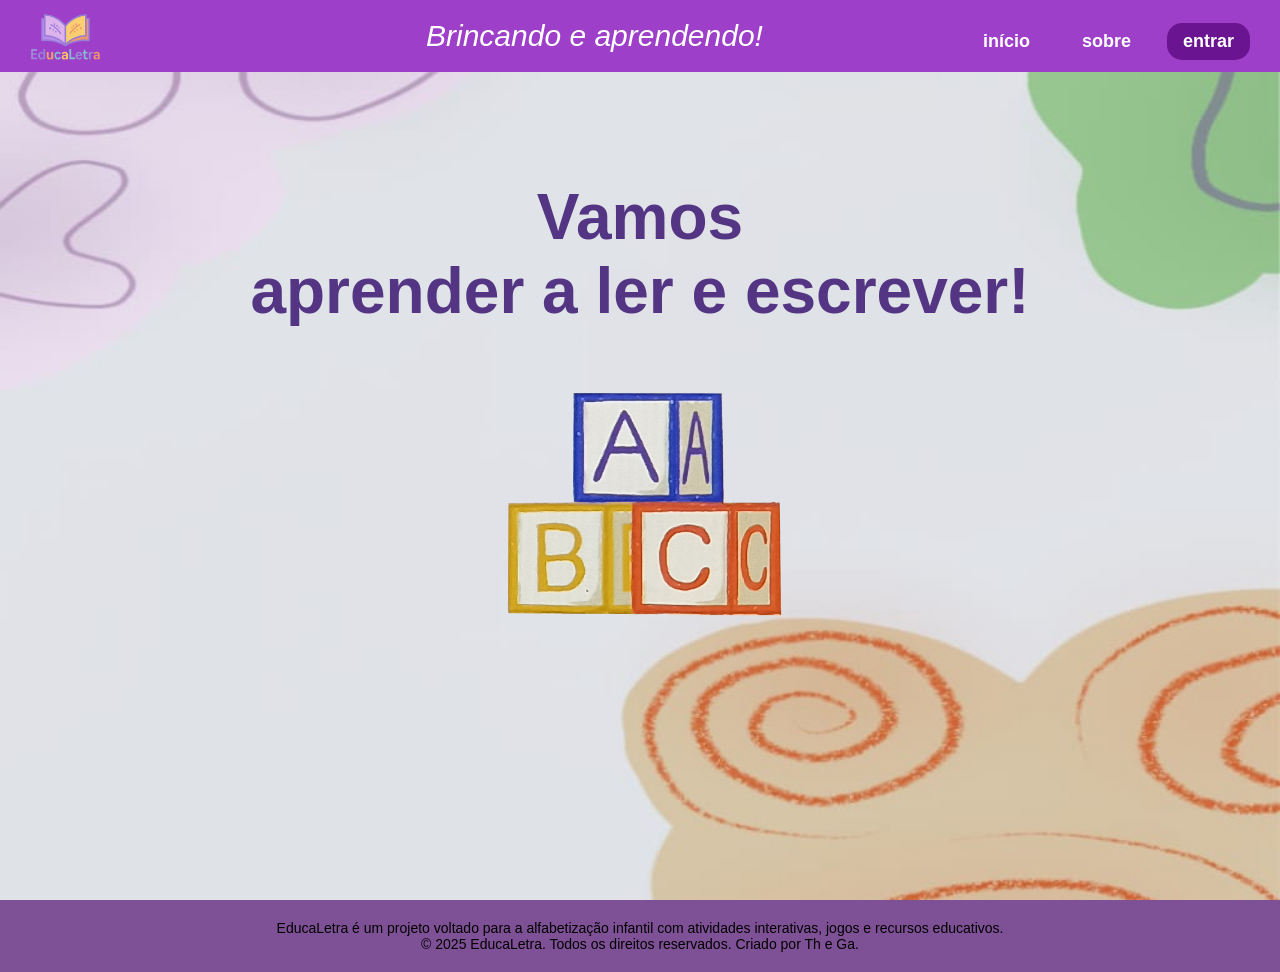
==== index.html @ 536e9003 "Add files via upload" ====
<!DOCTYPE html>
<html lang="pt-br">
<head>
  <meta charset="UTF-8" />
  <meta name="viewport" content="width=device-width, initial-scale=1.0" />
  <title>EducaLetra</title>

  <!-- Ícone da aba -->
  <link rel="icon" href="imagem/logo.png" type="image/png" />
  <link rel="stylesheet" href="style.css" />
</head>
<body>
  <!-- BARRA FIXA NO TOPO -->
  <div class="top-bar">
    
    <!-- LOGO À ESQUERDA -->
    <div class="logo">
      <img src="imagem/logoletra.png" alt="Logo do EducaLetra" />
    </div>

    <!-- SUBTÍTULO CENTRAL -->
    <div class="subtitle">Brincando e aprendendo!</div>

    <!-- BOTÕES DE NAVEGAÇÃO -->
    <nav>
      <!-- Rola para o topo -->
      <button class="nav" onclick="reiniciarPagina()">início</button>

      <!-- Rola até o rodapé -->
      <button class="nav" onclick="document.getElementById('footer').scrollIntoView({ behavior: 'smooth' })">sobre</button>

      <!-- Exibe o formulário -->
      <button class="nav entrar" onclick="mostrarFormulario()">entrar</button>
    </nav>
  </div>

  <!-- CONTEÚDO PRINCIPAL -->
  <div class="container">
    
    <!-- LADO ESQUERDO: texto de boas-vindas ou formulário -->
    <div class="left" id="leftSide">

      <!-- TEXTO INICIAL (visível por padrão) -->
      <div class="intro-text" id="introText">
        <h2>Bem-vindo ao EducaLetra!</h2>
        <p>
          Um site interativo para ajudar na alfabetização de crianças de forma
          divertida e educativa. Aqui você encontrará jogos, atividades e
          desafios pensados para tornar o aprendizado mais leve e encantador!
        </p>
      </div>

      <!-- FORMULÁRIO (invisível inicialmente) -->
      <form class="formulario" id="formulario">
  <h3 id="formTitulo">Entrar</h3>

  <!-- Campos de nome e sobrenome (visíveis apenas no cadastro) -->
  <div class="inputs" id="cadastroCampos" style="display: none;">
    <input type="text" id="nome" placeholder="Nome" />
    <input type="text" id="sobrenome" placeholder="Sobrenome" />
  </div>

  <!-- E-mail e senha -->
  <input type="email" id="email" placeholder="E-mail" required />
  <input type="password" id="senha" placeholder="Senha" required />

  <!-- Botão -->
  <button type="submit" id="botaoForm">Entrar</button>

  <!-- Alternar entre login e cadastro -->
  <p id="alternarTexto">Não possui conta? <a href="#" id="alternarLink">Criar conta</a></p>

  <!-- Mensagem de erro -->
<p id="mensagemErro" class="erro"></p>
</form>
    </div>

    <!-- LADO DIREITO: imagem e chamada para ação -->
<div class="right">
  <div class="right-content">
    <h1>Vamos <br /> aprender a ler e escrever!</h1>
    <img src="imagem/blocoEduca.png" alt="Blocos ABC" class="abc-img" />
  </div>
</div>
  </div>

  <!-- RODAPÉ -->
  <footer id="footer">
    <p>EducaLetra é um projeto voltado para a alfabetização infantil com atividades interativas, jogos e recursos educativos.</p>
    <p>© 2025 EducaLetra. Todos os direitos reservados. Criado por Th e Ga.</p>
  </footer>

  
  <script>
    // Exibe o formulário e esconde o texto inicial
    function mostrarFormulario() {
      document.getElementById("introText").style.display = "none";
      document.getElementById("formulario").classList.add("active");
    }

    // Volta ao texto inicial e esconde o formulário
    function reiniciarPagina() {
      document.getElementById("introText").style.display = "block";
      document.getElementById("formulario").classList.remove("active");
    }

  const formulario = document.getElementById("formulario");
  const cadastroCampos = document.getElementById("cadastroCampos");
  const formTitulo = document.getElementById("formTitulo");
  const botaoForm = document.getElementById("botaoForm");
  const alternarTexto = document.getElementById("alternarTexto");
  const alternarLink = document.getElementById("alternarLink");
  const mensagemErro = document.getElementById("mensagemErro");

  let modoCadastro = false;

  // Alternar entre entrar e criar conta
  function atualizarInterfaceCadastro() {
    cadastroCampos.style.display = modoCadastro ? "flex" : "none";
    formTitulo.textContent = modoCadastro ? "Criar Conta" : "Entrar";
    botaoForm.textContent = modoCadastro ? "Criar Conta" : "Entrar";
    alternarTexto.innerHTML = modoCadastro
      ? 'Já tem conta? <a href="#" id="alternarLink">Entrar</a>'
      : 'Não possui conta? <a href="#" id="alternarLink">Criar conta</a>';
    mensagemErro.textContent = "";

    // Reaplica o listener
    document.getElementById("alternarLink").addEventListener("click", (e) => {
      e.preventDefault();
      modoCadastro = !modoCadastro;
      atualizarInterfaceCadastro();
    });
  }

  alternarLink.addEventListener("click", (e) => {
    e.preventDefault();
    modoCadastro = !modoCadastro;
    atualizarInterfaceCadastro();
  });

  // LocalStorage helpers
  function getUsuarios() {
    return JSON.parse(localStorage.getItem("usuarios") || "[]");
  }

  function salvarUsuario(usuario) {
    const usuarios = getUsuarios();
    usuarios.push(usuario);
    localStorage.setItem("usuarios", JSON.stringify(usuarios));
  }

  formulario.addEventListener("submit", (e) => {
    e.preventDefault();

    const email = document.getElementById("email").value.trim();
    const senha = document.getElementById("senha").value.trim();

    if (modoCadastro) {
      // Cadastro
      const nome = document.getElementById("nome").value.trim();
      const sobrenome = document.getElementById("sobrenome").value.trim();

      if (!nome || !sobrenome || !email || !senha) {
        mensagemErro.textContent = "Preencha todos os campos.";
        return;
      }

      const usuarios = getUsuarios();
      if (usuarios.find((u) => u.email === email)) {
        mensagemErro.textContent = "E-mail já cadastrado.";
        return;
      }

      salvarUsuario({ nome, sobrenome, email, senha, pontuacao: 0 });
      alert("Conta criada com sucesso!");
      modoCadastro = false;
      formulario.reset();
      atualizarInterfaceCadastro();
    } else {
      // Login
      const usuarios = getUsuarios();
      const usuario = usuarios.find((u) => u.email === email && u.senha === senha);

      if (!usuario) {
        mensagemErro.textContent = "E-mail ou senha incorretos ou conta não cadastrada.";
        return;
      }

      sessionStorage.setItem("usuarioLogado", JSON.stringify(usuario));
      window.location.href = "jogos.html";
    }
  });

  // Inicializa interface
  atualizarInterfaceCadastro();
</script>


</body>
</html>
---- style.css ----
/* RESET BÁSICO: remove margens, paddings e define fonte padrão */
* {
  margin: 0;
  padding: 0;
  box-sizing: border-box;
  font-family: 'Arial', sans-serif;
}

/* Fundo geral da página */
body {
  background-color: #fdfdfd;
}

/* BARRA FIXA NO TOPO */
.top-bar {
  background-color: #9e3fca;
  color: white;
  display: flex;
  justify-content: space-between;
  align-items: center;
  padding: 1px 30px;
  position: fixed;
  top: 0;
  width: 100%;
  z-index: 1000;
}

/* LOGO E TÍTULO À ESQUERDA */
.top-bar .logo {
  display: flex;
  align-items: center;
}

.top-bar .logo img {
  height: 70px;
}

.top-bar h1 {
  font-size: 24px;
}

/* SUBTÍTULO CENTRAL */
.top-bar .subtitle {
  font-size: 30px;
  margin-left: 10%;
  font-style: italic;
}

/* NAVEGAÇÃO À DIREITA */
.top-bar nav {
  display: flex;
  gap: 20px;
}

.top-bar button.nav {
  background: none;
  border: none;
  color: white;
  font-size: 18px;
  cursor: pointer;
  padding: 8px 16px;
  border-radius: 15px;
  transition: background-color 0.3s;
}

.top-bar button.nav:hover {
  background-color: rgba(255, 255, 255, 0.2);
}

/* BOTÃO ESPECIAL "ENTRAR" */
.top-bar button.entrar {
  background-color: #6a1492;
}

/* CONTAINER PRINCIPAL */
.container {
  display: flex;
  height: calc(100vh - 60px); /* altura menos a barra */
  margin-top: 60px;
}

/* LADOS ESQUERDO E DIREITO */
.left, .right {
  width: 50%;
  padding: 40px;
}

/* LADO ESQUERDO (TEXTO E FORMULÁRIO) */
.left {
  background: white;
  display: flex;
  flex-direction: column;
  justify-content: center;
}

/* TEXTO INICIAL VISÍVEL */
.intro-text {
  display: block;
}

/* FORMULÁRIO (ESCONDIDO INICIALMENTE) */
.formulario {
  display: none;
  flex-direction: column;
}

/* FORMULÁRIO ATIVO (VISÍVEL) */
.formulario.active {
   position: absolute;
  top: 50%;
  left: 50%;
  transform: translate(-50%, -50%) scale(1.3);
  background: #f8f5ee;
  padding: 30px;
  border-radius: 20px;
  box-shadow: 0 0 20px rgba(0,0,0,0.2);
  z-index: 10;
  display: flex;
  flex-direction: column;
  align-items: center;
}

/* INPUTS DE NOME LADO A LADO */
.inputs {
  display: flex;
  gap: 10px;
  margin-bottom: 15px;
  width: 50%;
}

/* CAMPOS DE INPUT */
input {
  padding: 10px;
  border-radius: 20px;
  border: 1px solid #2e023f;
  width: 50%;
}

/* BOTÕES PADRÃO */
button {
  background: #7607aa;
  color: white;
  padding: 10px 25px;
  width: 50%;
  border: none;
  border-radius: 20px;
  cursor: pointer;
  font-weight: bold;
  margin-top: 10px;
  transition: background-color 0.3s;
}

button:hover {
  background: #6a1a93;
}

/*(IMAGEM DE FUNDO) */
.right {
  background-image: url('imagem/fundo.png');
  background-size: cover;
  background-position: center;
  background-repeat: no-repeat;
  background-attachment: fixed;
  height: 100vh;
  width: 100vw;
  position: absolute;
  top: 0;
  right: 0;
  z-index: 0;
}


/* CONTEÚDO SOBREPOSTO À IMAGEM */
.right-content {
  position: relative;
  z-index: 1;
  text-align: center;
  color: white;
  padding: 100px;
}


/* TÍTULO PRINCIPAL */
h1 {
  color: #543583;
  font-size: 4em;
  margin: 40px 0 10px;
}

/* IMAGEM DOS BLOCOS ABC */
.abc-img {
  width: 300px;
  margin-top: 20px;
}

.formulario {
  z-index: 1;
  align-items: center;transform: scale(1.4);
}
/* TÍTULO DO FORMULÁRIO */
.formulario h3 {
  margin-bottom: 10px;
}

/* RODAPÉ */
footer {
  background-color: #7e5095;
  padding: 20px;
  text-align: center;
  font-size: 14px;
}

/* RESPONSIVIDADE BÁSICA */
@media (max-width: 768px) {
  .container {
    flex-direction: column;
    height: auto;
    margin-top: 120px;
  }

  .left, .right {
    width: 100%;
    padding: 20px;
  }

  .right-content h1 {
    font-size: 2em;
  }

  .top-bar {
    flex-wrap: wrap;
    padding: 15px 20px;
    height: auto;
  }

  .top-bar .subtitle {
    order: 3;
    width: 100%;
    margin-top: 8px;
    font-size: 16px;
    text-align: center;
  }

  .top-bar nav {
    order: 2;
    width: 100%;
    justify-content: center;
    margin-top: 8px;
  }

  .top-bar .logo {
    order: 1;
  }
}
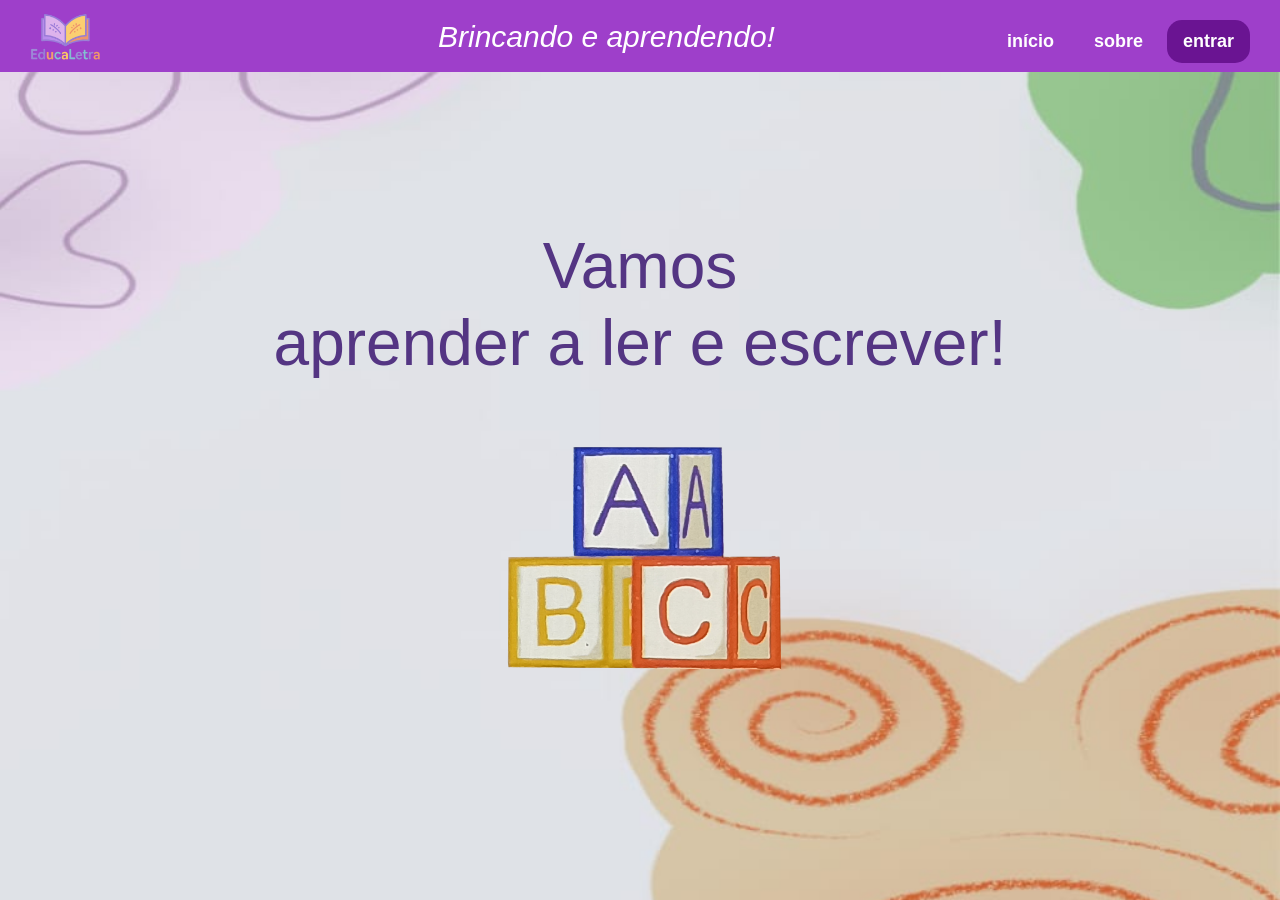
==== commit 5c0a849f: "Integrate Bootstrap 5 and enhance layout Added Bootstrap 5 for styling and improved layout." ====
--- a/index.html
+++ b/index.html
@@ -7,81 +7,87 @@
 
   <!-- Ícone da aba -->
   <link rel="icon" href="imagem/logo.png" type="image/png" />
+
+  <!-- Bootstrap 5 -->
+  <link
+    href="https://cdn.jsdelivr.net/npm/bootstrap@5.3.3/dist/css/bootstrap.min.css"
+    rel="stylesheet"
+  />
+
   <link rel="stylesheet" href="style.css" />
 </head>
 <body>
+
   <!-- BARRA FIXA NO TOPO -->
-  <div class="top-bar">
-    
-    <!-- LOGO À ESQUERDA -->
+  <div class="top-bar d-flex justify-content-between align-items-center">
+
+    <!-- LOGO -->
     <div class="logo">
       <img src="imagem/logoletra.png" alt="Logo do EducaLetra" />
     </div>
 
-    <!-- SUBTÍTULO CENTRAL -->
-    <div class="subtitle">Brincando e aprendendo!</div>
-
-    <!-- BOTÕES DE NAVEGAÇÃO -->
-    <nav>
-      <!-- Rola para o topo -->
+    <!-- SUBTÍTULO -->
+    <div class="subtitle text-center d-none d-md-block">
+      Brincando e aprendendo!
+    </div>
+
+    <!-- NAVEGAÇÃO -->
+    <nav class="d-flex gap-2">
       <button class="nav" onclick="reiniciarPagina()">início</button>
-
-      <!-- Rola até o rodapé -->
       <button class="nav" onclick="document.getElementById('footer').scrollIntoView({ behavior: 'smooth' })">sobre</button>
-
-      <!-- Exibe o formulário -->
       <button class="nav entrar" onclick="mostrarFormulario()">entrar</button>
     </nav>
+
   </div>
 
   <!-- CONTEÚDO PRINCIPAL -->
-  <div class="container">
-    
-    <!-- LADO ESQUERDO: texto de boas-vindas ou formulário -->
-    <div class="left" id="leftSide">
-
-      <!-- TEXTO INICIAL (visível por padrão) -->
-      <div class="intro-text" id="introText">
-        <h2>Bem-vindo ao EducaLetra!</h2>
-        <p>
-          Um site interativo para ajudar na alfabetização de crianças de forma
-          divertida e educativa. Aqui você encontrará jogos, atividades e
-          desafios pensados para tornar o aprendizado mais leve e encantador!
-        </p>
+  <div class="container-fluid mt-5 pt-4">
+
+    <div class="row g-0">
+
+      <!-- LADO ESQUERDO -->
+      <div class="left col-12 col-md-6 d-flex flex-column align-items-center">
+
+        <!-- TEXTO INICIAL -->
+        <div class="intro-text" id="introText">
+          <h2>Bem-vindo ao EducaLetra!</h2>
+          <p>
+            Um site interativo para ajudar na alfabetização de crianças de forma
+            divertida e educativa. Aqui você encontrará jogos, atividades e
+            desafios pensados para tornar o aprendizado mais leve e encantador!
+          </p>
+        </div>
+
+        <!-- FORMULÁRIO -->
+        <form class="formulario" id="formulario">
+          <h3 id="formTitulo">Entrar</h3>
+
+          <div class="inputs" id="cadastroCampos" style="display: none;">
+            <input type="text" id="nome" placeholder="Nome" />
+            <input type="text" id="sobrenome" placeholder="Sobrenome" />
+          </div>
+
+          <input type="email" id="email" placeholder="E-mail" required />
+          <input type="password" id="senha" placeholder="Senha" required />
+
+          <button type="submit" id="botaoForm">Entrar</button>
+
+          <p id="alternarTexto">Não possui conta? <a href="#" id="alternarLink">Criar conta</a></p>
+
+          <p id="mensagemErro" class="erro"></p>
+        </form>
+
       </div>
 
-      <!-- FORMULÁRIO (invisível inicialmente) -->
-      <form class="formulario" id="formulario">
-  <h3 id="formTitulo">Entrar</h3>
-
-  <!-- Campos de nome e sobrenome (visíveis apenas no cadastro) -->
-  <div class="inputs" id="cadastroCampos" style="display: none;">
-    <input type="text" id="nome" placeholder="Nome" />
-    <input type="text" id="sobrenome" placeholder="Sobrenome" />
-  </div>
-
-  <!-- E-mail e senha -->
-  <input type="email" id="email" placeholder="E-mail" required />
-  <input type="password" id="senha" placeholder="Senha" required />
-
-  <!-- Botão -->
-  <button type="submit" id="botaoForm">Entrar</button>
-
-  <!-- Alternar entre login e cadastro -->
-  <p id="alternarTexto">Não possui conta? <a href="#" id="alternarLink">Criar conta</a></p>
-
-  <!-- Mensagem de erro -->
-<p id="mensagemErro" class="erro"></p>
-</form>
+      <!-- LADO DIREITO (IMAGEM) -->
+      <div class="right col-12 col-md-6 d-flex justify-content-center align-items-center">
+        <div class="right-content">
+          <h1>Vamos <br /> aprender a ler e escrever!</h1>
+          <img src="imagem/blocoEduca.png" alt="Blocos ABC" class="abc-img" />
+        </div>
+      </div>
+
     </div>
-
-    <!-- LADO DIREITO: imagem e chamada para ação -->
-<div class="right">
-  <div class="right-content">
-    <h1>Vamos <br /> aprender a ler e escrever!</h1>
-    <img src="imagem/blocoEduca.png" alt="Blocos ABC" class="abc-img" />
-  </div>
-</div>
   </div>
 
   <!-- RODAPÉ -->
@@ -90,111 +96,105 @@
     <p>© 2025 EducaLetra. Todos os direitos reservados. Criado por Th e Ga.</p>
   </footer>
 
-  
+  <!-- Bootstrap JS -->
+  <script src="https://cdn.jsdelivr.net/npm/bootstrap@5.3.3/dist/js/bootstrap.bundle.min.js"></script>
+
+  <!-- SEU SCRIPT ORIGINAL (não alterei nada) -->
   <script>
-    // Exibe o formulário e esconde o texto inicial
     function mostrarFormulario() {
       document.getElementById("introText").style.display = "none";
       document.getElementById("formulario").classList.add("active");
     }
 
-    // Volta ao texto inicial e esconde o formulário
     function reiniciarPagina() {
       document.getElementById("introText").style.display = "block";
       document.getElementById("formulario").classList.remove("active");
     }
 
-  const formulario = document.getElementById("formulario");
-  const cadastroCampos = document.getElementById("cadastroCampos");
-  const formTitulo = document.getElementById("formTitulo");
-  const botaoForm = document.getElementById("botaoForm");
-  const alternarTexto = document.getElementById("alternarTexto");
-  const alternarLink = document.getElementById("alternarLink");
-  const mensagemErro = document.getElementById("mensagemErro");
-
-  let modoCadastro = false;
-
-  // Alternar entre entrar e criar conta
-  function atualizarInterfaceCadastro() {
-    cadastroCampos.style.display = modoCadastro ? "flex" : "none";
-    formTitulo.textContent = modoCadastro ? "Criar Conta" : "Entrar";
-    botaoForm.textContent = modoCadastro ? "Criar Conta" : "Entrar";
-    alternarTexto.innerHTML = modoCadastro
-      ? 'Já tem conta? <a href="#" id="alternarLink">Entrar</a>'
-      : 'Não possui conta? <a href="#" id="alternarLink">Criar conta</a>';
-    mensagemErro.textContent = "";
-
-    // Reaplica o listener
-    document.getElementById("alternarLink").addEventListener("click", (e) => {
+    const formulario = document.getElementById("formulario");
+    const cadastroCampos = document.getElementById("cadastroCampos");
+    const formTitulo = document.getElementById("formTitulo");
+    const botaoForm = document.getElementById("botaoForm");
+    const alternarTexto = document.getElementById("alternarTexto");
+    const alternarLink = document.getElementById("alternarLink");
+    const mensagemErro = document.getElementById("mensagemErro");
+
+    let modoCadastro = false;
+
+    function atualizarInterfaceCadastro() {
+      cadastroCampos.style.display = modoCadastro ? "flex" : "none";
+      formTitulo.textContent = modoCadastro ? "Criar Conta" : "Entrar";
+      botaoForm.textContent = modoCadastro ? "Criar Conta" : "Entrar";
+      alternarTexto.innerHTML = modoCadastro
+        ? 'Já tem conta? <a href="#" id="alternarLink">Entrar</a>'
+        : 'Não possui conta? <a href="#" id="alternarLink">Criar conta</a>';
+      mensagemErro.textContent = "";
+
+      document.getElementById("alternarLink").addEventListener("click", (e) => {
+        e.preventDefault();
+        modoCadastro = !modoCadastro;
+        atualizarInterfaceCadastro();
+      });
+    }
+
+    alternarLink.addEventListener("click", (e) => {
       e.preventDefault();
       modoCadastro = !modoCadastro;
       atualizarInterfaceCadastro();
     });
-  }
-
-  alternarLink.addEventListener("click", (e) => {
-    e.preventDefault();
-    modoCadastro = !modoCadastro;
+
+    function getUsuarios() {
+      return JSON.parse(localStorage.getItem("usuarios") || "[]");
+    }
+
+    function salvarUsuario(usuario) {
+      const usuarios = getUsuarios();
+      usuarios.push(usuario);
+      localStorage.setItem("usuarios", JSON.stringify(usuarios));
+    }
+
+    formulario.addEventListener("submit", (e) => {
+      e.preventDefault();
+
+      const email = document.getElementById("email").value.trim();
+      const senha = document.getElementById("senha").value.trim();
+
+      if (modoCadastro) {
+        const nome = document.getElementById("nome").value.trim();
+        const sobrenome = document.getElementById("sobrenome").value.trim();
+
+        if (!nome || !sobrenome || !email || !senha) {
+          mensagemErro.textContent = "Preencha todos os campos.";
+          return;
+        }
+
+        const usuarios = getUsuarios();
+        if (usuarios.find((u) => u.email === email)) {
+          mensagemErro.textContent = "E-mail já cadastrado.";
+          return;
+        }
+
+        salvarUsuario({ nome, sobrenome, email, senha, pontuacao: 0 });
+        alert("Conta criada com sucesso!");
+        modoCadastro = false;
+        formulario.reset();
+        atualizarInterfaceCadastro();
+      } else {
+        const usuarios = getUsuarios();
+        const usuario = usuarios.find((u) => u.email === email && u.senha === senha);
+
+        if (!usuario) {
+          mensagemErro.textContent = "E-mail ou senha incorretos ou conta não cadastrada.";
+          return;
+        }
+
+        sessionStorage.setItem("usuarioLogado", JSON.stringify(usuario));
+        window.location.href = "jogos.html";
+      }
+    });
+
     atualizarInterfaceCadastro();
-  });
-
-  // LocalStorage helpers
-  function getUsuarios() {
-    return JSON.parse(localStorage.getItem("usuarios") || "[]");
-  }
-
-  function salvarUsuario(usuario) {
-    const usuarios = getUsuarios();
-    usuarios.push(usuario);
-    localStorage.setItem("usuarios", JSON.stringify(usuarios));
-  }
-
-  formulario.addEventListener("submit", (e) => {
-    e.preventDefault();
-
-    const email = document.getElementById("email").value.trim();
-    const senha = document.getElementById("senha").value.trim();
-
-    if (modoCadastro) {
-      // Cadastro
-      const nome = document.getElementById("nome").value.trim();
-      const sobrenome = document.getElementById("sobrenome").value.trim();
-
-      if (!nome || !sobrenome || !email || !senha) {
-        mensagemErro.textContent = "Preencha todos os campos.";
-        return;
-      }
-
-      const usuarios = getUsuarios();
-      if (usuarios.find((u) => u.email === email)) {
-        mensagemErro.textContent = "E-mail já cadastrado.";
-        return;
-      }
-
-      salvarUsuario({ nome, sobrenome, email, senha, pontuacao: 0 });
-      alert("Conta criada com sucesso!");
-      modoCadastro = false;
-      formulario.reset();
-      atualizarInterfaceCadastro();
-    } else {
-      // Login
-      const usuarios = getUsuarios();
-      const usuario = usuarios.find((u) => u.email === email && u.senha === senha);
-
-      if (!usuario) {
-        mensagemErro.textContent = "E-mail ou senha incorretos ou conta não cadastrada.";
-        return;
-      }
-
-      sessionStorage.setItem("usuarioLogado", JSON.stringify(usuario));
-      window.location.href = "jogos.html";
-    }
-  });
-
-  // Inicializa interface
-  atualizarInterfaceCadastro();
-</script>
-
+  </script>
 
 </body>
-</html>+</html>
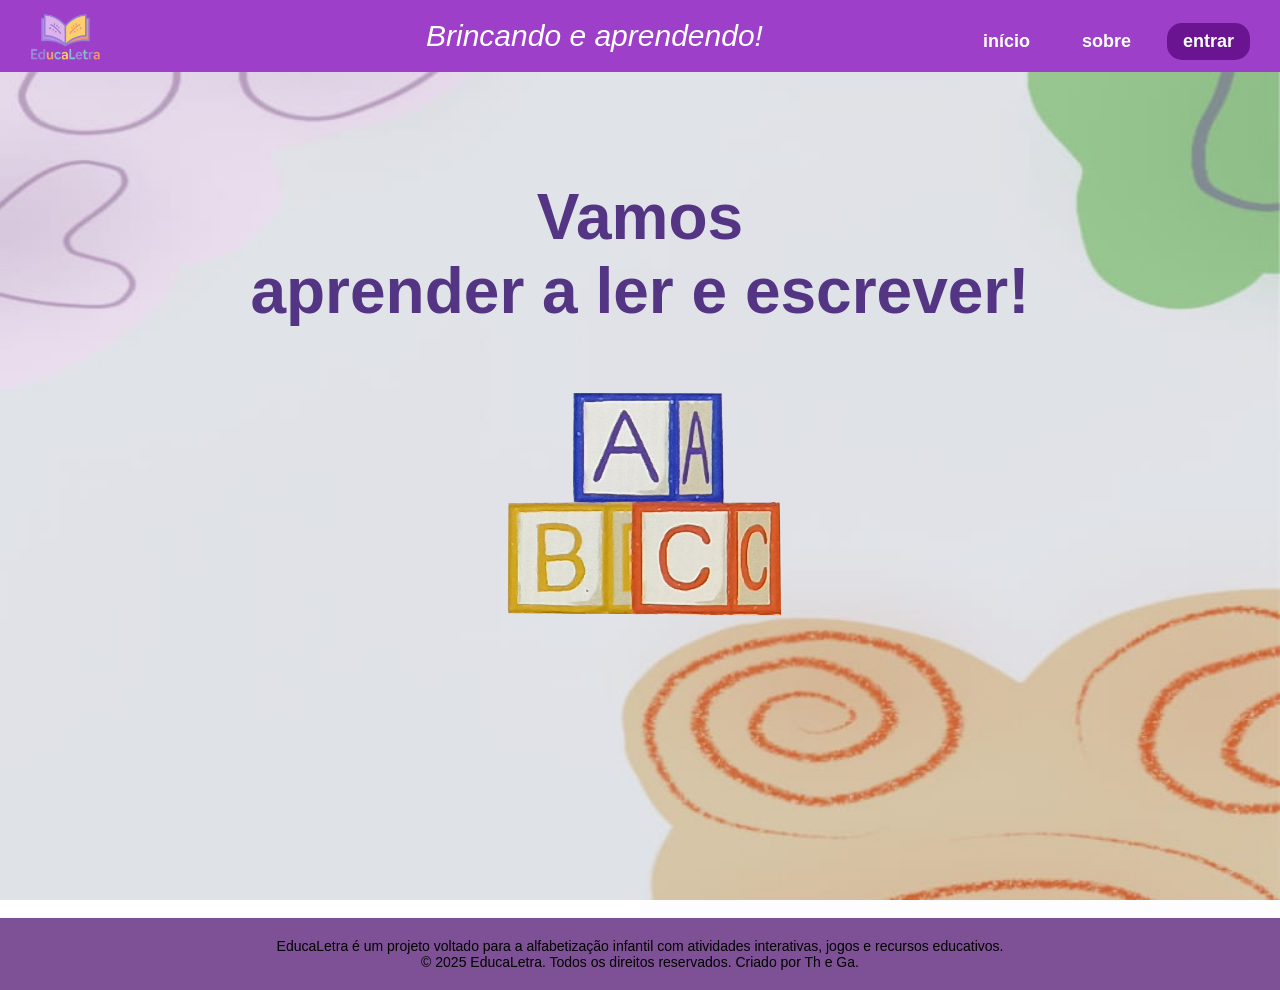
==== commit c437f06f: "Update index.html" ====
--- a/index.html
+++ b/index.html
@@ -1,4 +1,4 @@
-<!DOCTYPE html>
+index.html: <!DOCTYPE html> 
 <html lang="pt-br">
 <head>
   <meta charset="UTF-8" />
@@ -7,87 +7,81 @@
 
   <!-- Ícone da aba -->
   <link rel="icon" href="imagem/logo.png" type="image/png" />
-
-  <!-- Bootstrap 5 -->
-  <link
-    href="https://cdn.jsdelivr.net/npm/bootstrap@5.3.3/dist/css/bootstrap.min.css"
-    rel="stylesheet"
-  />
-
   <link rel="stylesheet" href="style.css" />
 </head>
 <body>
-
   <!-- BARRA FIXA NO TOPO -->
-  <div class="top-bar d-flex justify-content-between align-items-center">
-
-    <!-- LOGO -->
+  <div class="top-bar">
+    
+    <!-- LOGO À ESQUERDA -->
     <div class="logo">
       <img src="imagem/logoletra.png" alt="Logo do EducaLetra" />
     </div>
 
-    <!-- SUBTÍTULO -->
-    <div class="subtitle text-center d-none d-md-block">
-      Brincando e aprendendo!
-    </div>
-
-    <!-- NAVEGAÇÃO -->
-    <nav class="d-flex gap-2">
+    <!-- SUBTÍTULO CENTRAL -->
+    <div class="subtitle">Brincando e aprendendo!</div>
+
+    <!-- BOTÕES DE NAVEGAÇÃO -->
+    <nav>
+      <!-- Rola para o topo -->
       <button class="nav" onclick="reiniciarPagina()">início</button>
+
+      <!-- Rola até o rodapé -->
       <button class="nav" onclick="document.getElementById('footer').scrollIntoView({ behavior: 'smooth' })">sobre</button>
+
+      <!-- Exibe o formulário -->
       <button class="nav entrar" onclick="mostrarFormulario()">entrar</button>
     </nav>
-
   </div>
 
   <!-- CONTEÚDO PRINCIPAL -->
-  <div class="container-fluid mt-5 pt-4">
-
-    <div class="row g-0">
-
-      <!-- LADO ESQUERDO -->
-      <div class="left col-12 col-md-6 d-flex flex-column align-items-center">
-
-        <!-- TEXTO INICIAL -->
-        <div class="intro-text" id="introText">
-          <h2>Bem-vindo ao EducaLetra!</h2>
-          <p>
-            Um site interativo para ajudar na alfabetização de crianças de forma
-            divertida e educativa. Aqui você encontrará jogos, atividades e
-            desafios pensados para tornar o aprendizado mais leve e encantador!
-          </p>
-        </div>
-
-        <!-- FORMULÁRIO -->
-        <form class="formulario" id="formulario">
-          <h3 id="formTitulo">Entrar</h3>
-
-          <div class="inputs" id="cadastroCampos" style="display: none;">
-            <input type="text" id="nome" placeholder="Nome" />
-            <input type="text" id="sobrenome" placeholder="Sobrenome" />
-          </div>
-
-          <input type="email" id="email" placeholder="E-mail" required />
-          <input type="password" id="senha" placeholder="Senha" required />
-
-          <button type="submit" id="botaoForm">Entrar</button>
-
-          <p id="alternarTexto">Não possui conta? <a href="#" id="alternarLink">Criar conta</a></p>
-
-          <p id="mensagemErro" class="erro"></p>
-        </form>
-
+  <div class="container">
+    
+    <!-- LADO ESQUERDO: texto de boas-vindas ou formulário -->
+    <div class="left" id="leftSide">
+
+      <!-- TEXTO INICIAL (visível por padrão) -->
+      <div class="intro-text" id="introText">
+        <h2>Bem-vindo ao EducaLetra!</h2>
+        <p>
+          Um site interativo para ajudar na alfabetização de crianças de forma
+          divertida e educativa. Aqui você encontrará jogos, atividades e
+          desafios pensados para tornar o aprendizado mais leve e encantador!
+        </p>
       </div>
 
-      <!-- LADO DIREITO (IMAGEM) -->
-      <div class="right col-12 col-md-6 d-flex justify-content-center align-items-center">
-        <div class="right-content">
-          <h1>Vamos <br /> aprender a ler e escrever!</h1>
-          <img src="imagem/blocoEduca.png" alt="Blocos ABC" class="abc-img" />
-        </div>
-      </div>
-
+      <!-- FORMULÁRIO (invisível inicialmente) -->
+      <form class="formulario" id="formulario">
+  <h3 id="formTitulo">Entrar</h3>
+
+  <!-- Campos de nome e sobrenome (visíveis apenas no cadastro) -->
+  <div class="inputs" id="cadastroCampos" style="display: none;">
+    <input type="text" id="nome" placeholder="Nome" />
+    <input type="text" id="sobrenome" placeholder="Sobrenome" />
+  </div>
+
+  <!-- E-mail e senha -->
+  <input type="email" id="email" placeholder="E-mail" required />
+  <input type="password" id="senha" placeholder="Senha" required />
+
+  <!-- Botão -->
+  <button type="submit" id="botaoForm">Entrar</button>
+
+  <!-- Alternar entre login e cadastro -->
+  <p id="alternarTexto">Não possui conta? <a href="#" id="alternarLink">Criar conta</a></p>
+
+  <!-- Mensagem de erro -->
+<p id="mensagemErro" class="erro"></p>
+</form>
     </div>
+
+    <!-- LADO DIREITO: imagem e chamada para ação -->
+<div class="right">
+  <div class="right-content">
+    <h1>Vamos <br /> aprender a ler e escrever!</h1>
+    <img src="imagem/blocoEduca.png" alt="Blocos ABC" class="abc-img" />
+  </div>
+</div>
   </div>
 
   <!-- RODAPÉ -->
@@ -96,105 +90,111 @@
     <p>© 2025 EducaLetra. Todos os direitos reservados. Criado por Th e Ga.</p>
   </footer>
 
-  <!-- Bootstrap JS -->
-  <script src="https://cdn.jsdelivr.net/npm/bootstrap@5.3.3/dist/js/bootstrap.bundle.min.js"></script>
-
-  <!-- SEU SCRIPT ORIGINAL (não alterei nada) -->
+  
   <script>
+    // Exibe o formulário e esconde o texto inicial
     function mostrarFormulario() {
       document.getElementById("introText").style.display = "none";
       document.getElementById("formulario").classList.add("active");
     }
 
+    // Volta ao texto inicial e esconde o formulário
     function reiniciarPagina() {
       document.getElementById("introText").style.display = "block";
       document.getElementById("formulario").classList.remove("active");
     }
 
-    const formulario = document.getElementById("formulario");
-    const cadastroCampos = document.getElementById("cadastroCampos");
-    const formTitulo = document.getElementById("formTitulo");
-    const botaoForm = document.getElementById("botaoForm");
-    const alternarTexto = document.getElementById("alternarTexto");
-    const alternarLink = document.getElementById("alternarLink");
-    const mensagemErro = document.getElementById("mensagemErro");
-
-    let modoCadastro = false;
-
-    function atualizarInterfaceCadastro() {
-      cadastroCampos.style.display = modoCadastro ? "flex" : "none";
-      formTitulo.textContent = modoCadastro ? "Criar Conta" : "Entrar";
-      botaoForm.textContent = modoCadastro ? "Criar Conta" : "Entrar";
-      alternarTexto.innerHTML = modoCadastro
-        ? 'Já tem conta? <a href="#" id="alternarLink">Entrar</a>'
-        : 'Não possui conta? <a href="#" id="alternarLink">Criar conta</a>';
-      mensagemErro.textContent = "";
-
-      document.getElementById("alternarLink").addEventListener("click", (e) => {
-        e.preventDefault();
-        modoCadastro = !modoCadastro;
-        atualizarInterfaceCadastro();
-      });
-    }
-
-    alternarLink.addEventListener("click", (e) => {
+  const formulario = document.getElementById("formulario");
+  const cadastroCampos = document.getElementById("cadastroCampos");
+  const formTitulo = document.getElementById("formTitulo");
+  const botaoForm = document.getElementById("botaoForm");
+  const alternarTexto = document.getElementById("alternarTexto");
+  const alternarLink = document.getElementById("alternarLink");
+  const mensagemErro = document.getElementById("mensagemErro");
+
+  let modoCadastro = false;
+
+  // Alternar entre entrar e criar conta
+  function atualizarInterfaceCadastro() {
+    cadastroCampos.style.display = modoCadastro ? "flex" : "none";
+    formTitulo.textContent = modoCadastro ? "Criar Conta" : "Entrar";
+    botaoForm.textContent = modoCadastro ? "Criar Conta" : "Entrar";
+    alternarTexto.innerHTML = modoCadastro
+      ? 'Já tem conta? <a href="#" id="alternarLink">Entrar</a>'
+      : 'Não possui conta? <a href="#" id="alternarLink">Criar conta</a>';
+    mensagemErro.textContent = "";
+
+    // Reaplica o listener
+    document.getElementById("alternarLink").addEventListener("click", (e) => {
       e.preventDefault();
       modoCadastro = !modoCadastro;
       atualizarInterfaceCadastro();
     });
-
-    function getUsuarios() {
-      return JSON.parse(localStorage.getItem("usuarios") || "[]");
+  }
+
+  alternarLink.addEventListener("click", (e) => {
+    e.preventDefault();
+    modoCadastro = !modoCadastro;
+    atualizarInterfaceCadastro();
+  });
+
+  // LocalStorage helpers
+  function getUsuarios() {
+    return JSON.parse(localStorage.getItem("usuarios") || "[]");
+  }
+
+  function salvarUsuario(usuario) {
+    const usuarios = getUsuarios();
+    usuarios.push(usuario);
+    localStorage.setItem("usuarios", JSON.stringify(usuarios));
+  }
+
+  formulario.addEventListener("submit", (e) => {
+    e.preventDefault();
+
+    const email = document.getElementById("email").value.trim();
+    const senha = document.getElementById("senha").value.trim();
+
+    if (modoCadastro) {
+      // Cadastro
+      const nome = document.getElementById("nome").value.trim();
+      const sobrenome = document.getElementById("sobrenome").value.trim();
+
+      if (!nome || !sobrenome || !email || !senha) {
+        mensagemErro.textContent = "Preencha todos os campos.";
+        return;
+      }
+
+      const usuarios = getUsuarios();
+      if (usuarios.find((u) => u.email === email)) {
+        mensagemErro.textContent = "E-mail já cadastrado.";
+        return;
+      }
+
+      salvarUsuario({ nome, sobrenome, email, senha, pontuacao: 0 });
+      alert("Conta criada com sucesso!");
+      modoCadastro = false;
+      formulario.reset();
+      atualizarInterfaceCadastro();
+    } else {
+      // Login
+      const usuarios = getUsuarios();
+      const usuario = usuarios.find((u) => u.email === email && u.senha === senha);
+
+      if (!usuario) {
+        mensagemErro.textContent = "E-mail ou senha incorretos ou conta não cadastrada.";
+        return;
+      }
+
+      sessionStorage.setItem("usuarioLogado", JSON.stringify(usuario));
+      window.location.href = "jogos.html";
     }
-
-    function salvarUsuario(usuario) {
-      const usuarios = getUsuarios();
-      usuarios.push(usuario);
-      localStorage.setItem("usuarios", JSON.stringify(usuarios));
-    }
-
-    formulario.addEventListener("submit", (e) => {
-      e.preventDefault();
-
-      const email = document.getElementById("email").value.trim();
-      const senha = document.getElementById("senha").value.trim();
-
-      if (modoCadastro) {
-        const nome = document.getElementById("nome").value.trim();
-        const sobrenome = document.getElementById("sobrenome").value.trim();
-
-        if (!nome || !sobrenome || !email || !senha) {
-          mensagemErro.textContent = "Preencha todos os campos.";
-          return;
-        }
-
-        const usuarios = getUsuarios();
-        if (usuarios.find((u) => u.email === email)) {
-          mensagemErro.textContent = "E-mail já cadastrado.";
-          return;
-        }
-
-        salvarUsuario({ nome, sobrenome, email, senha, pontuacao: 0 });
-        alert("Conta criada com sucesso!");
-        modoCadastro = false;
-        formulario.reset();
-        atualizarInterfaceCadastro();
-      } else {
-        const usuarios = getUsuarios();
-        const usuario = usuarios.find((u) => u.email === email && u.senha === senha);
-
-        if (!usuario) {
-          mensagemErro.textContent = "E-mail ou senha incorretos ou conta não cadastrada.";
-          return;
-        }
-
-        sessionStorage.setItem("usuarioLogado", JSON.stringify(usuario));
-        window.location.href = "jogos.html";
-      }
-    });
-
-    atualizarInterfaceCadastro();
-  </script>
+  });
+
+  // Inicializa interface
+  atualizarInterfaceCadastro();
+</script>
+
 
 </body>
 </html>
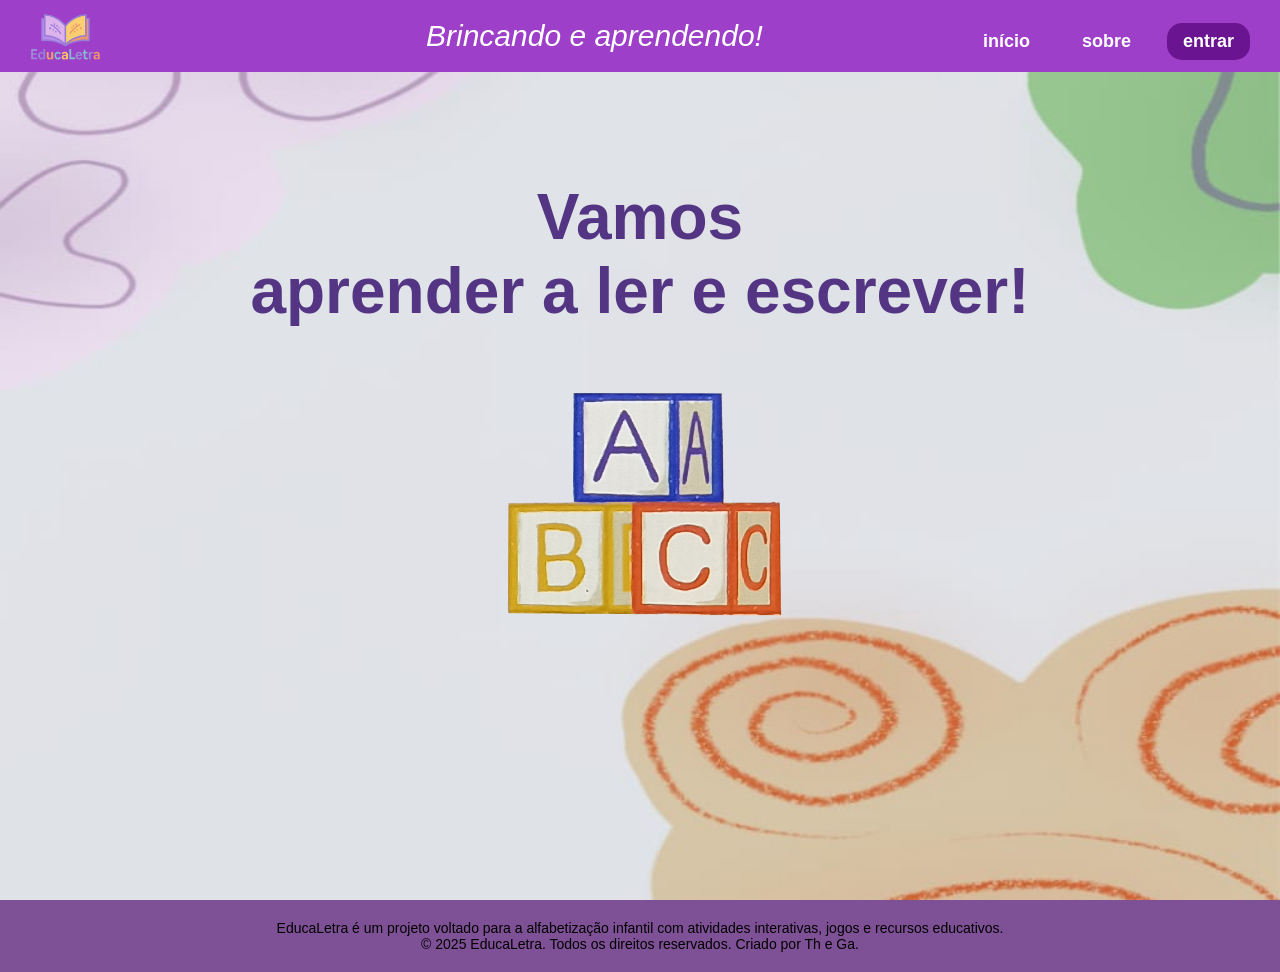
==== commit 33e49afb: "Fix HTML structure and clean up code" ====
--- a/index.html
+++ b/index.html
@@ -1,81 +1,76 @@
-index.html: <!DOCTYPE html> 
+<!DOCTYPE html>
 <html lang="pt-br">
 <head>
   <meta charset="UTF-8" />
   <meta name="viewport" content="width=device-width, initial-scale=1.0" />
   <title>EducaLetra</title>
 
-  <!-- Ícone da aba -->
+
   <link rel="icon" href="imagem/logo.png" type="image/png" />
   <link rel="stylesheet" href="style.css" />
 </head>
 <body>
-  <!-- BARRA FIXA NO TOPO -->
+
   <div class="top-bar">
     
-    <!-- LOGO À ESQUERDA -->
+   
     <div class="logo">
       <img src="imagem/logoletra.png" alt="Logo do EducaLetra" />
     </div>
 
-    <!-- SUBTÍTULO CENTRAL -->
+
     <div class="subtitle">Brincando e aprendendo!</div>
 
-    <!-- BOTÕES DE NAVEGAÇÃO -->
+  
     <nav>
-      <!-- Rola para o topo -->
+    
       <button class="nav" onclick="reiniciarPagina()">início</button>
 
-      <!-- Rola até o rodapé -->
+
       <button class="nav" onclick="document.getElementById('footer').scrollIntoView({ behavior: 'smooth' })">sobre</button>
 
-      <!-- Exibe o formulário -->
+   
       <button class="nav entrar" onclick="mostrarFormulario()">entrar</button>
     </nav>
   </div>
 
-  <!-- CONTEÚDO PRINCIPAL -->
+
   <div class="container">
     
-    <!-- LADO ESQUERDO: texto de boas-vindas ou formulário -->
+    
     <div class="left" id="leftSide">
 
-      <!-- TEXTO INICIAL (visível por padrão) -->
+    
       <div class="intro-text" id="introText">
-        <h2>Bem-vindo ao EducaLetra!</h2>
-        <p>
-          Um site interativo para ajudar na alfabetização de crianças de forma
-          divertida e educativa. Aqui você encontrará jogos, atividades e
-          desafios pensados para tornar o aprendizado mais leve e encantador!
-        </p>
+
       </div>
 
-      <!-- FORMULÁRIO (invisível inicialmente) -->
+  
       <form class="formulario" id="formulario">
   <h3 id="formTitulo">Entrar</h3>
 
-  <!-- Campos de nome e sobrenome (visíveis apenas no cadastro) -->
+ 
   <div class="inputs" id="cadastroCampos" style="display: none;">
     <input type="text" id="nome" placeholder="Nome" />
     <input type="text" id="sobrenome" placeholder="Sobrenome" />
   </div>
 
-  <!-- E-mail e senha -->
+
   <input type="email" id="email" placeholder="E-mail" required />
   <input type="password" id="senha" placeholder="Senha" required />
 
-  <!-- Botão -->
+
   <button type="submit" id="botaoForm">Entrar</button>
 
-  <!-- Alternar entre login e cadastro -->
+
   <p id="alternarTexto">Não possui conta? <a href="#" id="alternarLink">Criar conta</a></p>
 
-  <!-- Mensagem de erro -->
+
 <p id="mensagemErro" class="erro"></p>
 </form>
     </div>
 
-    <!-- LADO DIREITO: imagem e chamada para ação -->
+
 <div class="right">
   <div class="right-content">
     <h1>Vamos <br /> aprender a ler e escrever!</h1>
@@ -84,7 +79,7 @@
 </div>
   </div>
 
-  <!-- RODAPÉ -->
+
   <footer id="footer">
     <p>EducaLetra é um projeto voltado para a alfabetização infantil com atividades interativas, jogos e recursos educativos.</p>
     <p>© 2025 EducaLetra. Todos os direitos reservados. Criado por Th e Ga.</p>
@@ -98,7 +93,7 @@
       document.getElementById("formulario").classList.add("active");
     }
 
-    // Volta ao texto inicial e esconde o formulário
+    // Volta ao texto inivial e esconde o form
     function reiniciarPagina() {
       document.getElementById("introText").style.display = "block";
       document.getElementById("formulario").classList.remove("active");
@@ -124,7 +119,7 @@
       : 'Não possui conta? <a href="#" id="alternarLink">Criar conta</a>';
     mensagemErro.textContent = "";
 
-    // Reaplica o listener
+
     document.getElementById("alternarLink").addEventListener("click", (e) => {
       e.preventDefault();
       modoCadastro = !modoCadastro;
@@ -138,7 +133,7 @@
     atualizarInterfaceCadastro();
   });
 
-  // LocalStorage helpers
+
   function getUsuarios() {
     return JSON.parse(localStorage.getItem("usuarios") || "[]");
   }
@@ -191,7 +186,7 @@
     }
   });
 
-  // Inicializa interface
+
   atualizarInterfaceCadastro();
 </script>
 
--- a/style.css
+++ b/style.css
@@ -1,4 +1,4 @@
- /* RESET BÁSICO: remove margens, paddings e define fonte padrão */
+
 * {
   margin: 0;
   padding: 0;
@@ -6,12 +6,12 @@
   font-family: 'Arial', sans-serif;
 }
 
-/* Fundo geral da página */
+
 body {
   background-color: #fdfdfd;
 }
 
-/* BARRA FIXA NO TOPO */
+
 .top-bar {
   background-color: #9e3fca;
   color: white;
@@ -25,7 +25,7 @@
   z-index: 1000;
 }
 
-/* LOGO E TÍTULO À ESQUERDA */
+
 .top-bar .logo {
   display: flex;
   align-items: center;
@@ -39,14 +39,14 @@
   font-size: 24px;
 }
 
-/* SUBTÍTULO CENTRAL */
+
 .top-bar .subtitle {
   font-size: 30px;
   margin-left: 10%;
   font-style: italic;
 }
 
-/* NAVEGAÇÃO À DIREITA */
+
 .top-bar nav {
   display: flex;
   gap: 20px;
@@ -67,25 +67,25 @@
   background-color: rgba(255, 255, 255, 0.2);
 }
 
-/* BOTÃO ESPECIAL "ENTRAR" */
+
 .top-bar button.entrar {
   background-color: #6a1492;
 }
 
-/* CONTAINER PRINCIPAL */
+
 .container {
   display: flex;
-  height: calc(100vh - 60px); /* altura menos a barra */
+  height: calc(100vh - 60px);
   margin-top: 60px;
 }
 
-/* LADOS ESQUERDO E DIREITO */
+
 .left, .right {
   width: 50%;
   padding: 40px;
 }
 
-/* LADO ESQUERDO (TEXTO E FORMULÁRIO) */
+
 .left {
   background: white;
   display: flex;
@@ -93,18 +93,18 @@
   justify-content: center;
 }
 
-/* TEXTO INICIAL VISÍVEL */
+
 .intro-text {
   display: block;
 }
 
-/* FORMULÁRIO (ESCONDIDO INICIALMENTE) */
+
 .formulario {
   display: none;
   flex-direction: column;
 }
 
-/* FORMULÁRIO ATIVO (VISÍVEL) */
+
 .formulario.active {
    position: absolute;
   top: 50%;
@@ -120,7 +120,7 @@
   align-items: center;
 }
 
-/* INPUTS DE NOME LADO A LADO */
+
 .inputs {
   display: flex;
   gap: 10px;
@@ -128,7 +128,7 @@
   width: 50%;
 }
 
-/* CAMPOS DE INPUT */
+
 input {
   padding: 10px;
   border-radius: 20px;
@@ -136,7 +136,7 @@
   width: 50%;
 }
 
-/* BOTÕES PADRÃO */
+
 button {
   background: #7607aa;
   color: white;
@@ -154,7 +154,7 @@
   background: #6a1a93;
 }
 
-/*(IMAGEM DE FUNDO) */
+
 .right {
   background-image: url('imagem/fundo.png');
   background-size: cover;
@@ -170,7 +170,7 @@
 }
 
 
-/* CONTEÚDO SOBREPOSTO À IMAGEM */
+
 .right-content {
   position: relative;
   z-index: 1;
@@ -180,14 +180,14 @@
 }
 
 
-/* TÍTULO PRINCIPAL */
+
 h1 {
   color: #543583;
   font-size: 4em;
   margin: 40px 0 10px;
 }
 
-/* IMAGEM DOS BLOCOS ABC */
+
 .abc-img {
   width: 300px;
   margin-top: 20px;
@@ -197,12 +197,12 @@
   z-index: 1;
   align-items: center;transform: scale(1.4);
 }
-/* TÍTULO DO FORMULÁRIO */
+
 .formulario h3 {
   margin-bottom: 10px;
 }
 
-/* RODAPÉ */
+
 footer {
   background-color: #7e5095;
   padding: 20px;
@@ -210,13 +210,21 @@
   font-size: 14px;
 }
 
-/* RESPONSIVIDADE BÁSICA */
+
 @media (max-width: 768px) {
-  .container {
-    flex-direction: column;
-    height: auto;
-    margin-top: 120px;
-  }
+  .abc-img{
+    display: flex;
+    justify-self: center;
+  }
+
+  h1 {
+    display: flex;
+    justify-self: center;
+    color: #543583;
+    font-size: 4em;
+    padding-top: 120px;
+    }
+  
 
   .left, .right {
     width: 100%;
@@ -237,11 +245,12 @@
     order: 3;
     width: 100%;
     margin-top: 8px;
-    font-size: 16px;
+    font-size: 30px;
     text-align: center;
   }
 
   .top-bar nav {
+    display: flex;
     order: 2;
     width: 100%;
     justify-content: center;
@@ -249,6 +258,7 @@
   }
 
   .top-bar .logo {
-    order: 1;
-  }
-}+    display: flex;
+    align-items: center;
+  }
+}
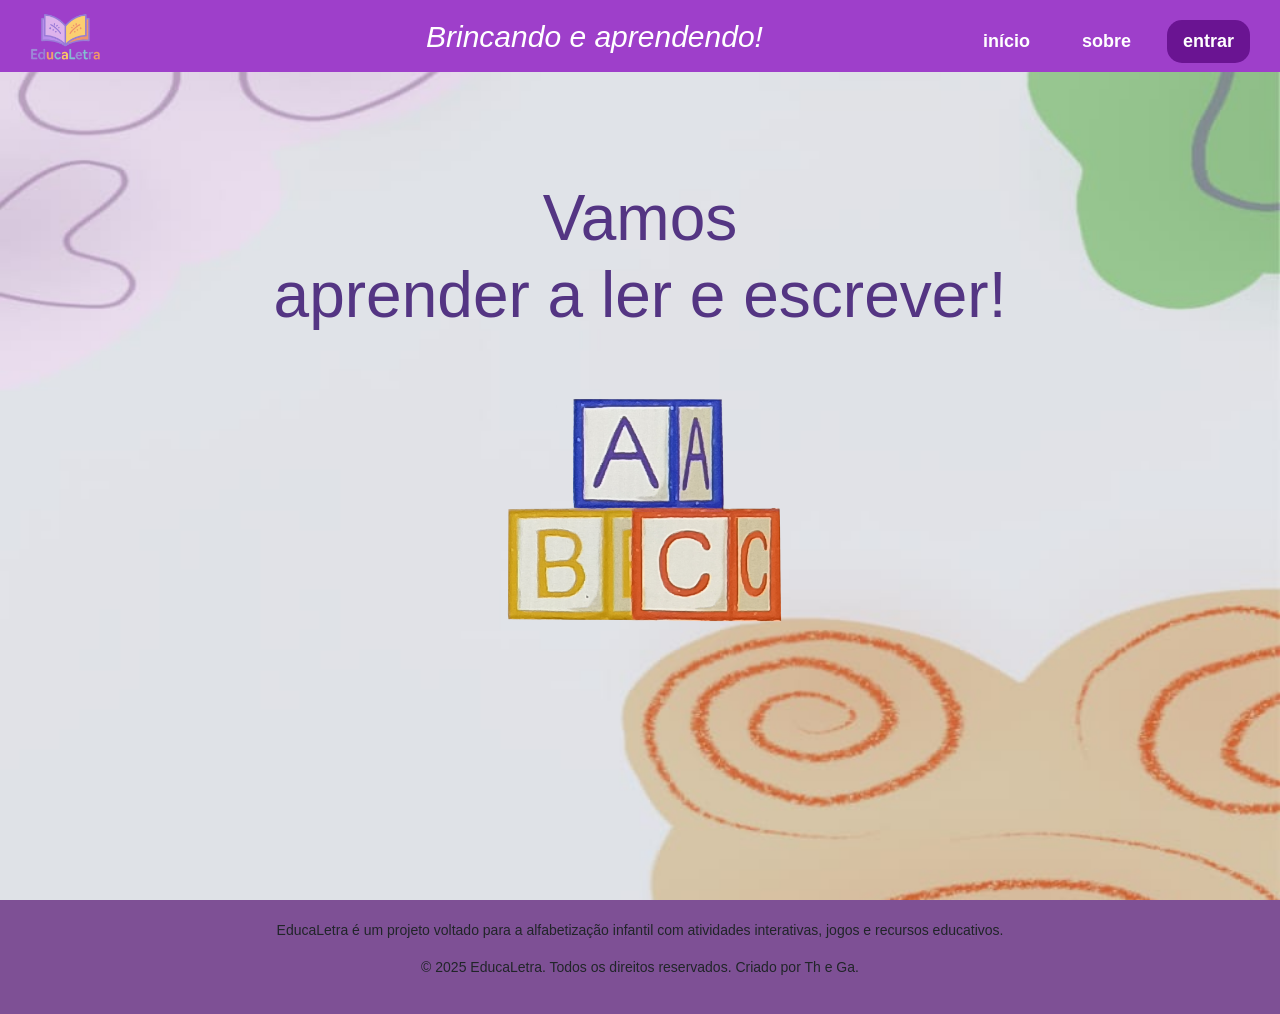
==== commit 8267b86d: "Refactor index.html to include Bootstrap and clean up" ====
--- a/index.html
+++ b/index.html
@@ -4,6 +4,11 @@
   <meta charset="UTF-8" />
   <meta name="viewport" content="width=device-width, initial-scale=1.0" />
   <title>EducaLetra</title>
+
+  <link
+  href="https://cdn.jsdelivr.net/npm/bootstrap@5.3.2/dist/css/bootstrap.min.css"
+  rel="stylesheet"
+  />
 
 
   <link rel="icon" href="imagem/logo.png" type="image/png" />
@@ -193,3 +198,4 @@
 
 </body>
 </html>
+
